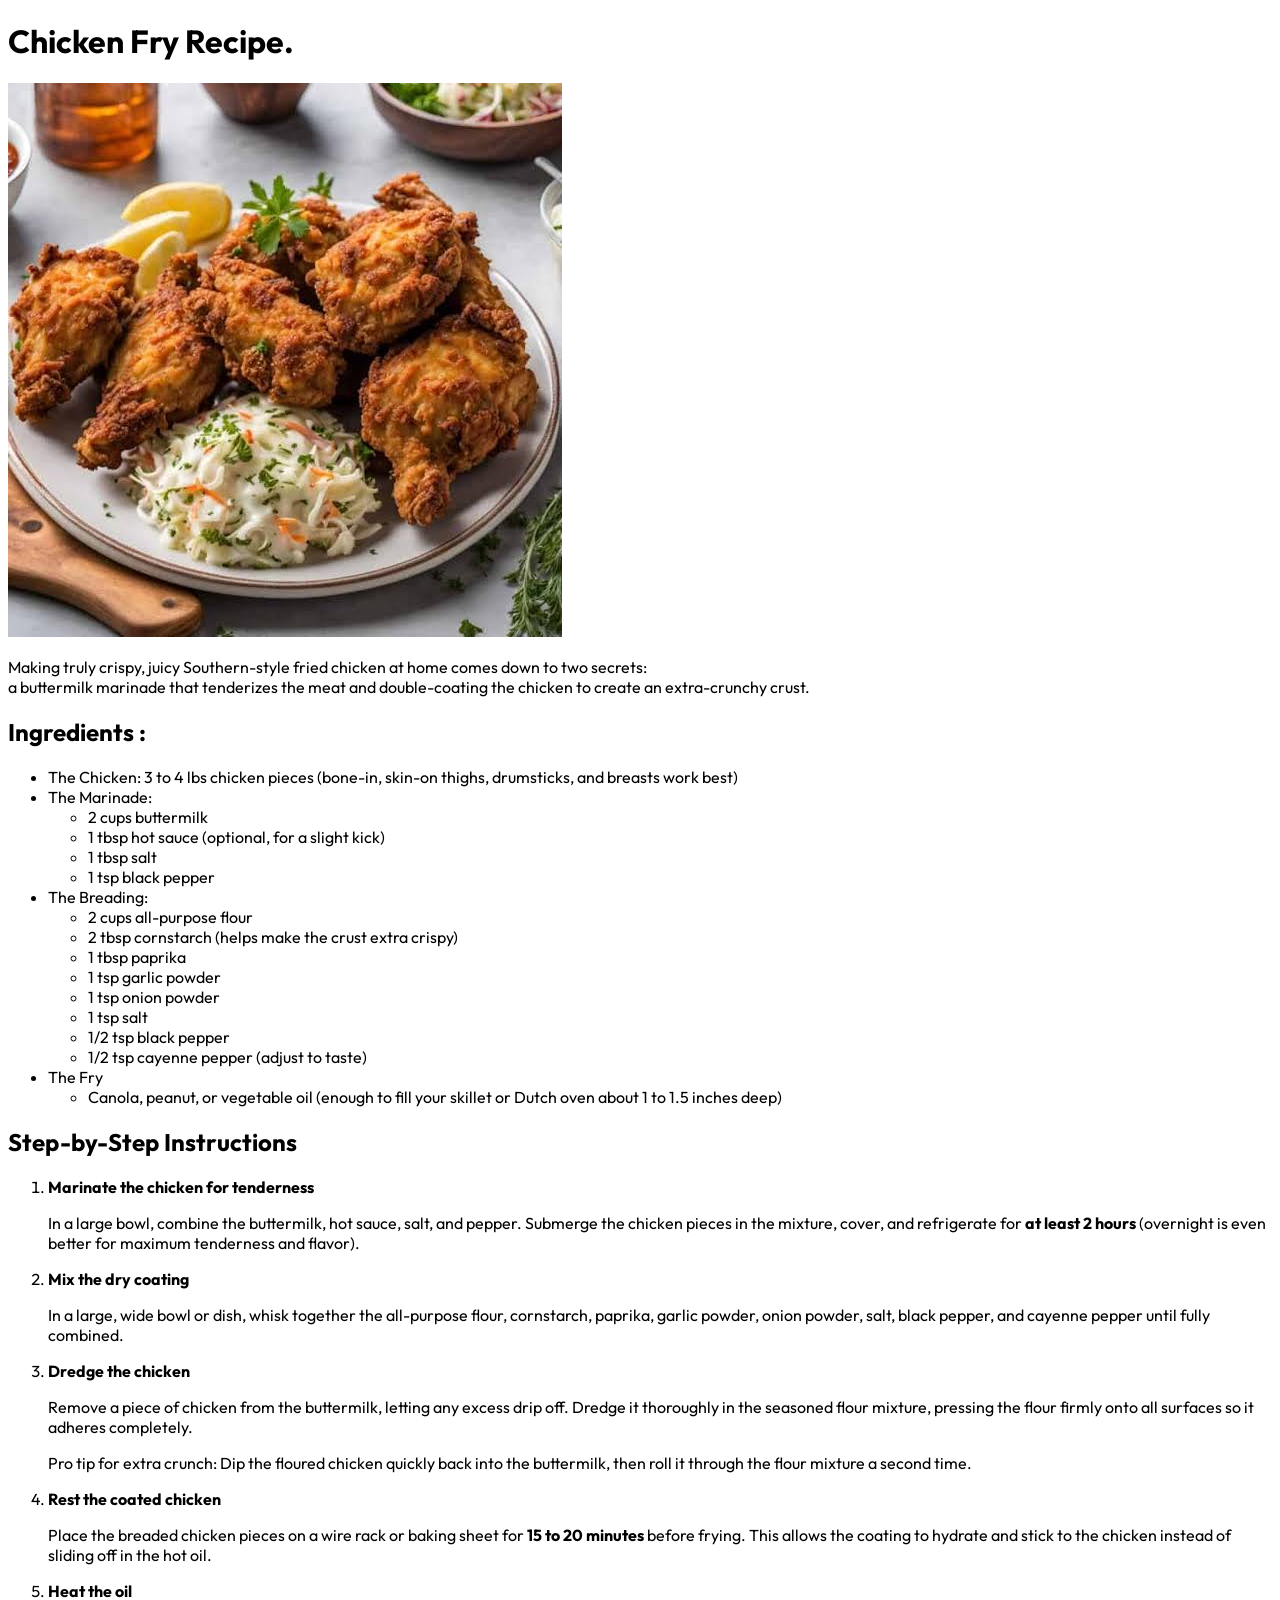
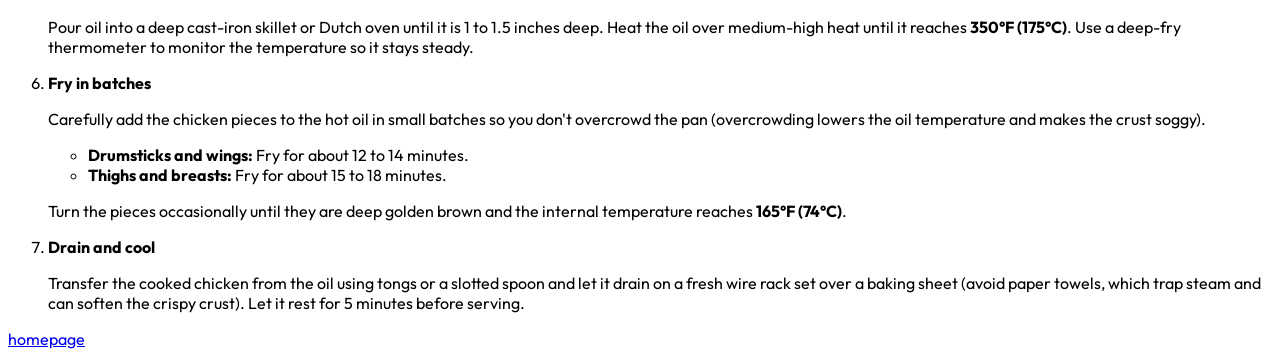
==== recipes/chicken.html @ 56cc88b9 "initial commit" ====
<!DOCTYPE html>
<html lang="en">
<head>
    <meta charset="UTF-8">
    <meta name="viewport" content="width=device-width, initial-scale=1.0">
    <title>Fried Chicken.</title>
    <link rel="stylesheet" href="../style.css">
</head>
<body>

    <h1>Chicken Fry Recipe.</h1>

    <img src="./chicken.jpg" alt="chicken fry image">
    
    <p>Making truly crispy, juicy Southern-style fried chicken at home comes down to two secrets:<br /> a buttermilk marinade that tenderizes the meat and double-coating the chicken to create an extra-crunchy crust.</p>

    <h2>Ingredients : </h2>

    <ul>
        <li>The Chicken: 3 to 4 lbs chicken pieces (bone-in, skin-on thighs, drumsticks, and breasts work best)</li>
        <li>The Marinade: </li>
        <ul>
           <li>2 cups buttermilk</li>
           <li>1 tbsp hot sauce (optional, for a slight kick)</li>
           <li>1 tbsp salt</li>
           <li>1 tsp black pepper</li>
        </ul>
        <li> The Breading: </li>
        <ul>
            <li>2 cups all-purpose flour</li>
            <li>2 tbsp cornstarch (helps make the crust extra crispy)</li>
            <li>1 tbsp paprika</li>
            <li>1 tsp garlic powder</li>
            <li>1 tsp onion powder</li>
            <li>1 tsp salt</li>
            <li>1/2 tsp black pepper</li>
            <li>1/2 tsp cayenne pepper (adjust to taste)</li>
        </ul>
        <li>The Fry</li>
        <ul>
            <li>Canola, peanut, or vegetable oil (enough to fill your skillet or Dutch oven about 1 to 1.5 inches deep)</li>
        </ul>
    </ul>



    <h2>Step-by-Step Instructions</h2>
        <ol>
            <li>
                <strong>Marinate the chicken for tenderness</strong>
                <p>In a large bowl, combine the buttermilk, hot sauce, salt, and pepper. Submerge the chicken pieces in the mixture, cover, and refrigerate for <strong>at least 2 hours</strong> (overnight is even better for maximum tenderness and flavor).</p>
            </li>
            <li>
                <strong>Mix the dry coating</strong>
                <p>In a large, wide bowl or dish, whisk together the all-purpose flour, cornstarch, paprika, garlic powder, onion powder, salt, black pepper, and cayenne pepper until fully combined.</p>
            </li>
            <li>
                <strong>Dredge the chicken</strong>
                <p>Remove a piece of chicken from the buttermilk, letting any excess drip off. Dredge it thoroughly in the seasoned flour mixture, pressing the flour firmly onto all surfaces so it adheres completely.</p>
                <p class="step-subtitle">Pro tip for extra crunch: Dip the floured chicken quickly back into the buttermilk, then roll it through the flour mixture a second time.</p>
            </li>
            <li>
                <strong>Rest the coated chicken</strong>
                <p>Place the breaded chicken pieces on a wire rack or baking sheet for <strong>15 to 20 minutes</strong> before frying. This allows the coating to hydrate and stick to the chicken instead of sliding off in the hot oil.</p>
            </li>
            <li>
                <strong>Heat the oil</strong>
                <p>Pour oil into a deep cast-iron skillet or Dutch oven until it is 1 to 1.5 inches deep. Heat the oil over medium-high heat until it reaches <strong>350°F (175°C)</strong>. Use a deep-fry thermometer to monitor the temperature so it stays steady.</p>
            </li>
            <li>
                <strong>Fry in batches</strong>
                <p>Carefully add the chicken pieces to the hot oil in small batches so you don't overcrowd the pan (overcrowding lowers the oil temperature and makes the crust soggy).</p>
                <ul>
                    <li><strong>Drumsticks and wings:</strong> Fry for about 12 to 14 minutes.</li>
                    <li><strong>Thighs and breasts:</strong> Fry for about 15 to 18 minutes.</li>
                </ul>
                <p>Turn the pieces occasionally until they are deep golden brown and the internal temperature reaches <strong>165°F (74°C)</strong>.</p>
            </li>
            <li>
                <strong>Drain and cool</strong>
                <p>Transfer the cooked chicken from the oil using tongs or a slotted spoon and let it drain on a fresh wire rack set over a baking sheet (avoid paper towels, which trap steam and can soften the crispy crust). Let it rest for 5 minutes before serving.</p>
            </li>
        </ol>


        <a href="/">homepage</a>
</body>
</html>
---- style.css ----
@import url('https://fonts.googleapis.com/css2?family=Outfit:wght@100..900&display=swap');

body{
  font-family: "Outfit", sans-serif;
  font-optical-sizing: auto;
  font-weight: 400;
  font-style: normal;
 
}
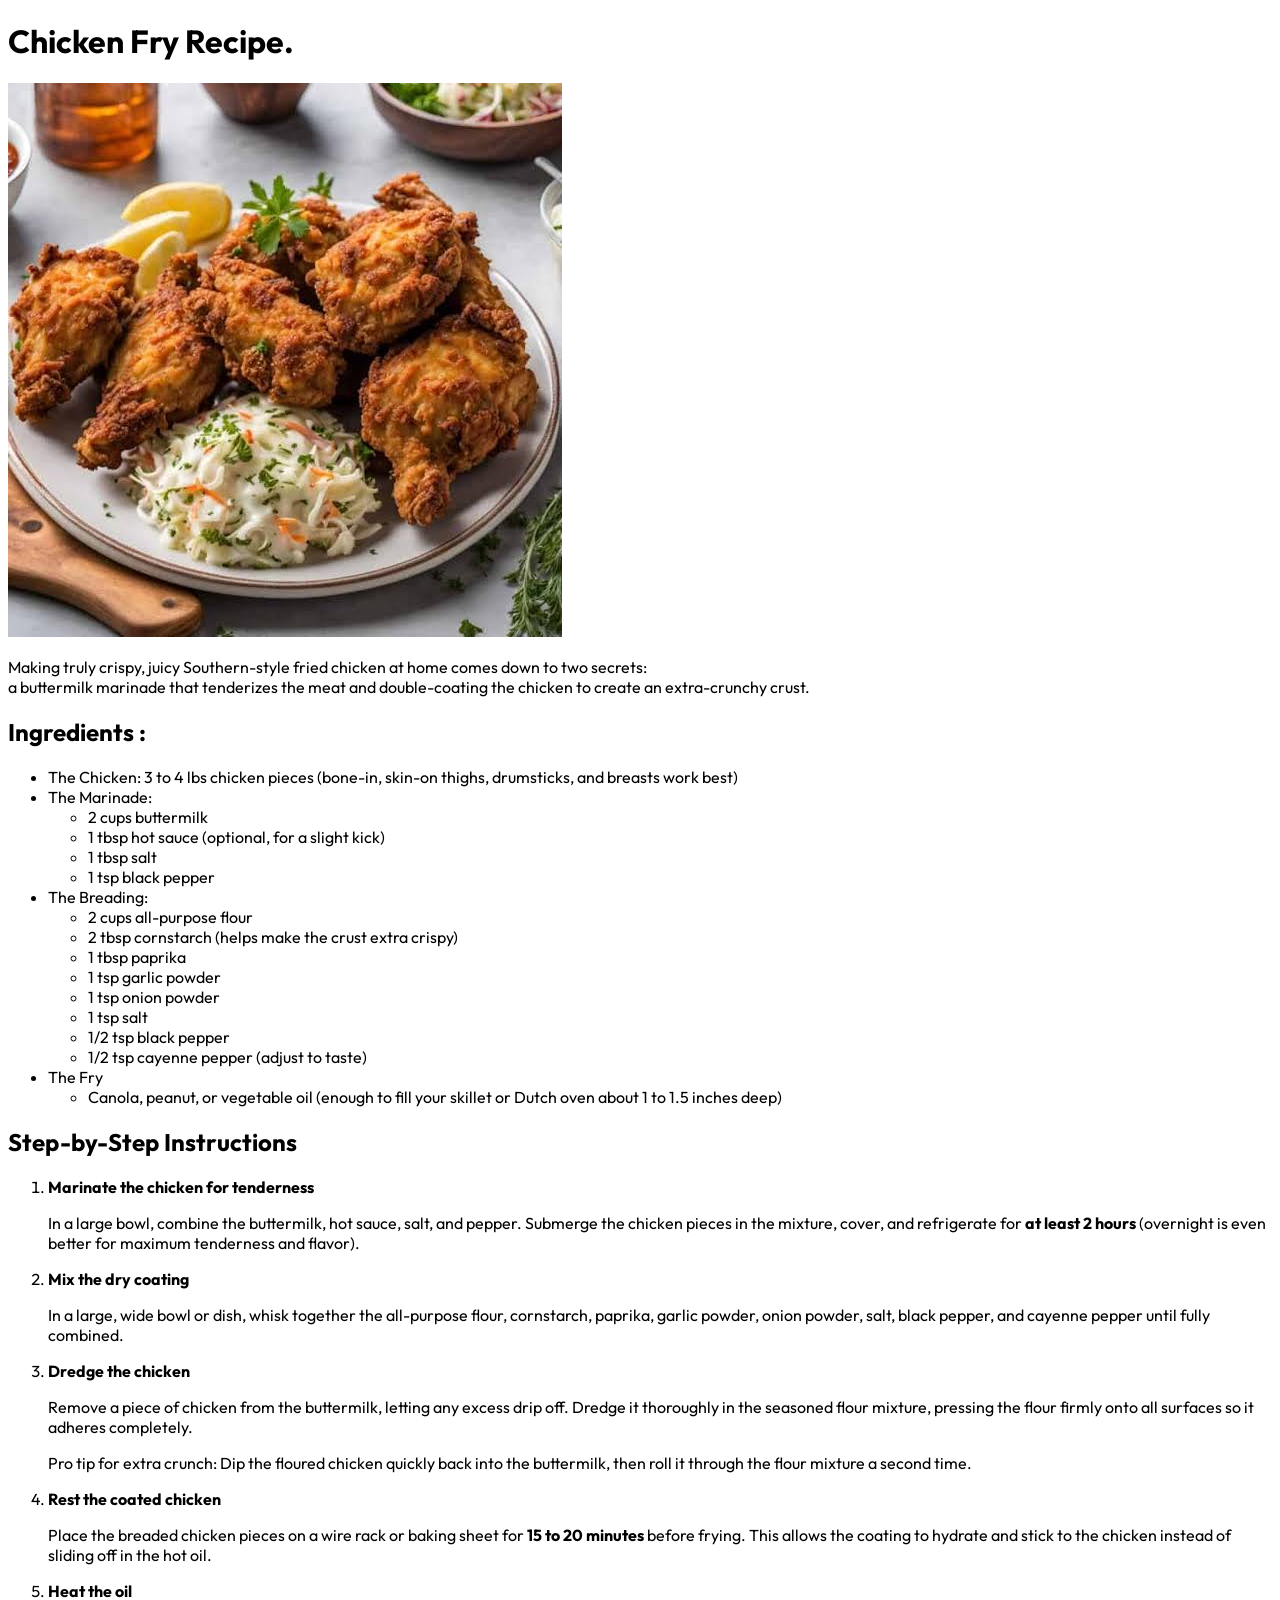
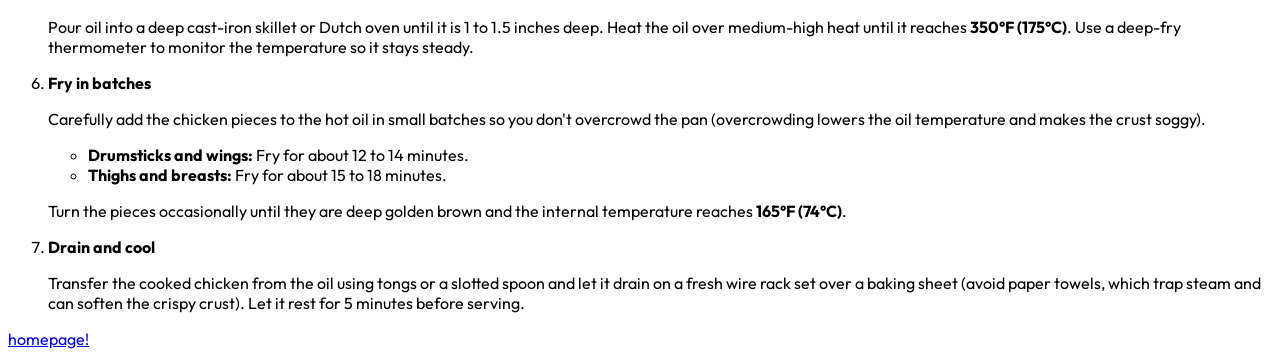
==== commit 2a57a985: "homepage url updated" ====
--- a/recipes/chicken.html
+++ b/recipes/chicken.html
@@ -83,6 +83,6 @@
         </ol>
 
 
-        <a href="/">homepage</a>
+        <a href="/odinrecipes">homepage!</a>
 </body>
 </html>
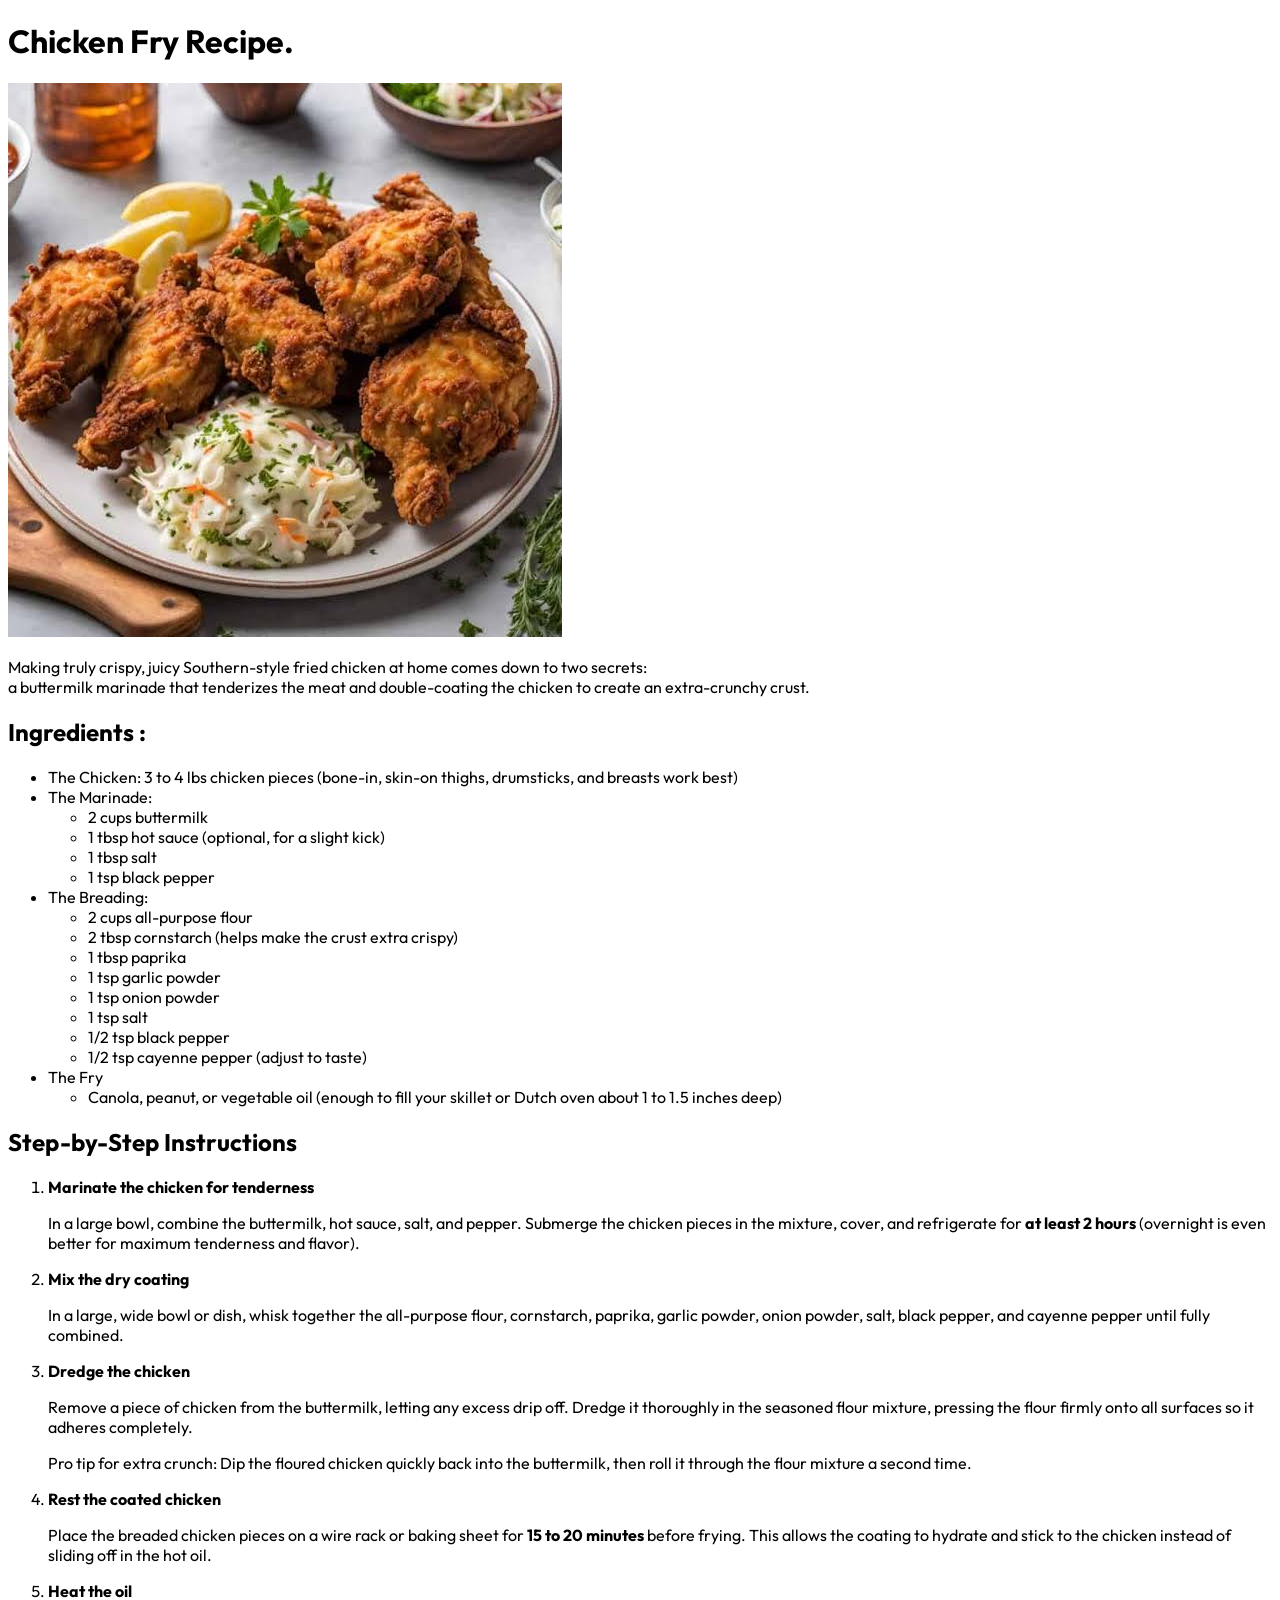
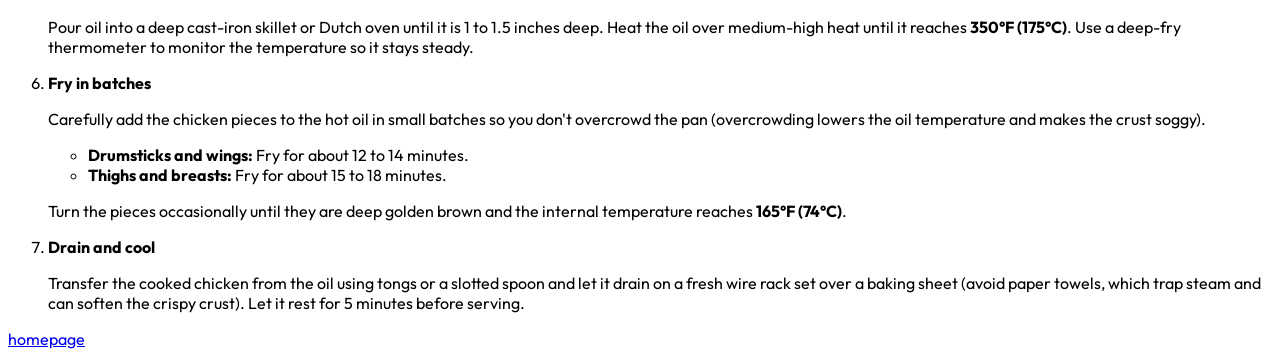
==== commit 1ee44360: "url upated of homepage" ====
--- a/recipes/chicken.html
+++ b/recipes/chicken.html
@@ -83,6 +83,6 @@
         </ol>
 
 
-        <a href="/odinrecipes">homepage!</a>
+        <a href="/odinrecipes">homepage</a>
 </body>
 </html>
